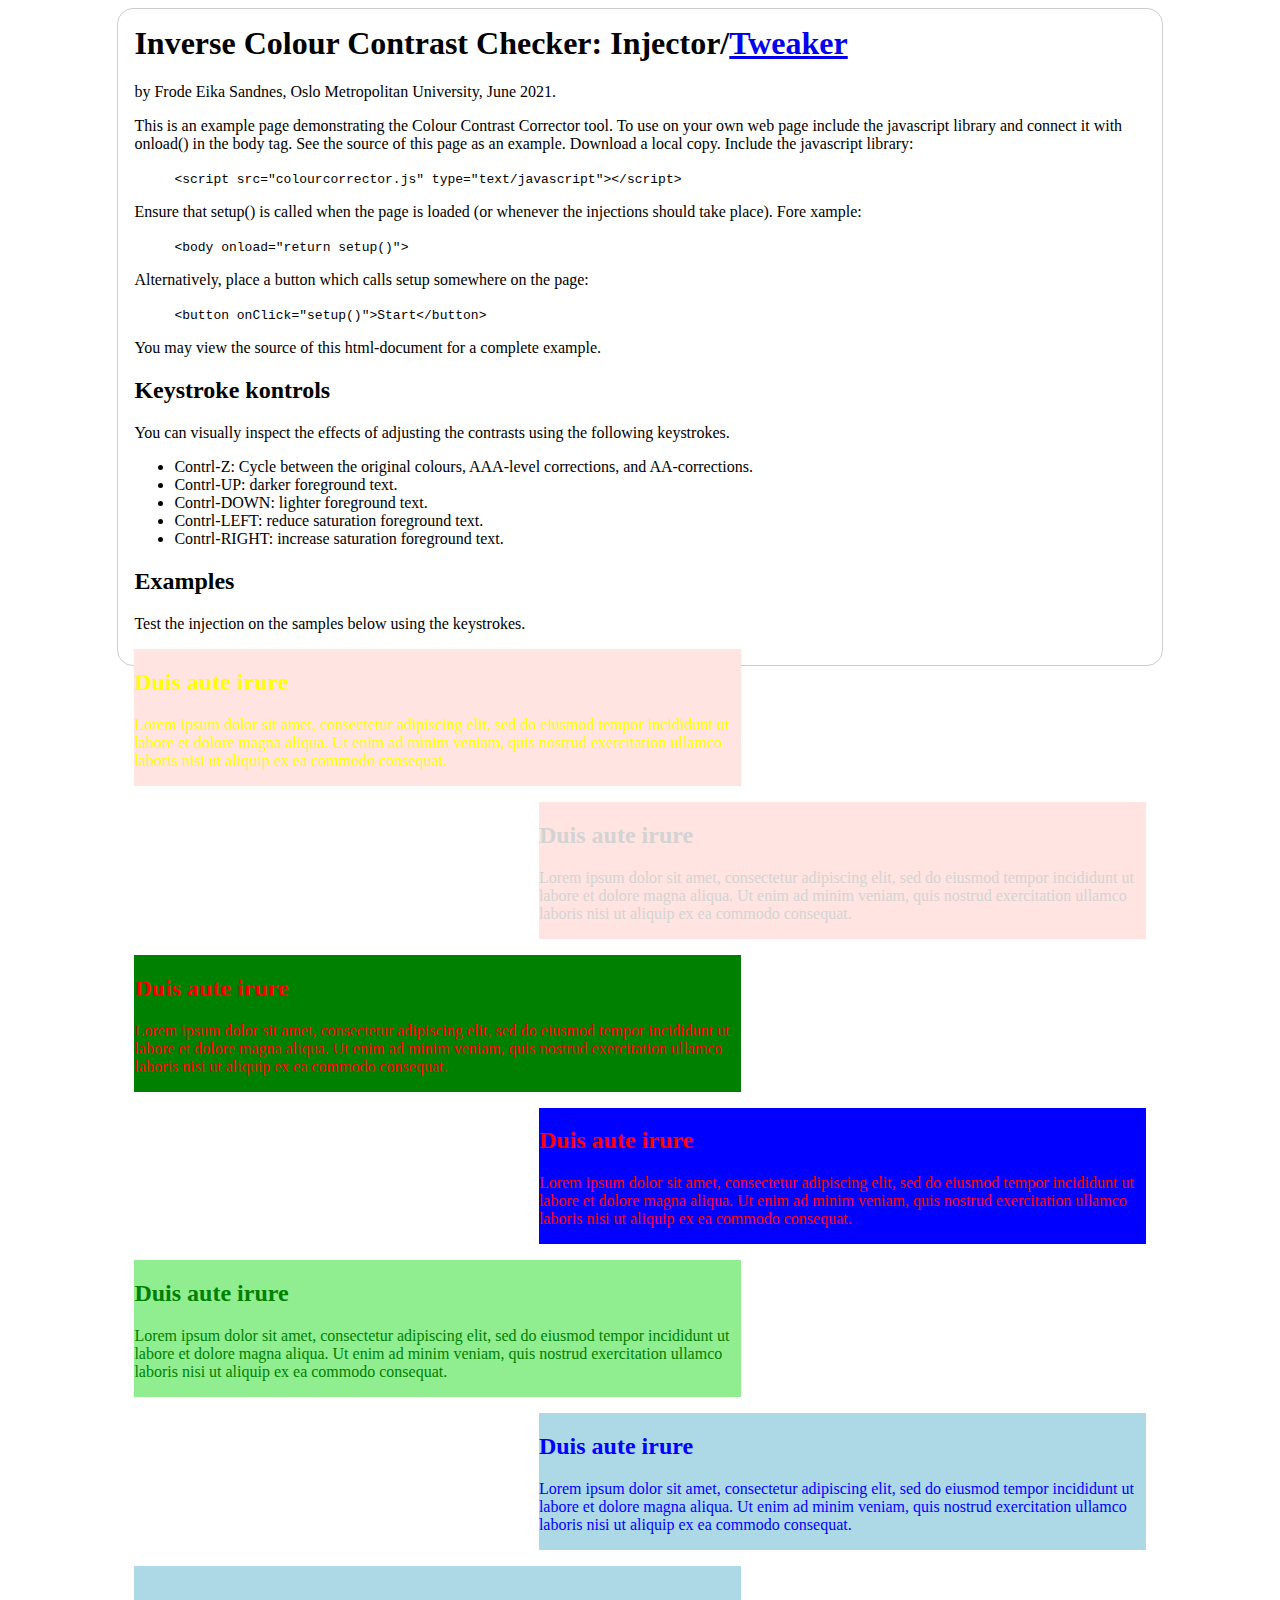
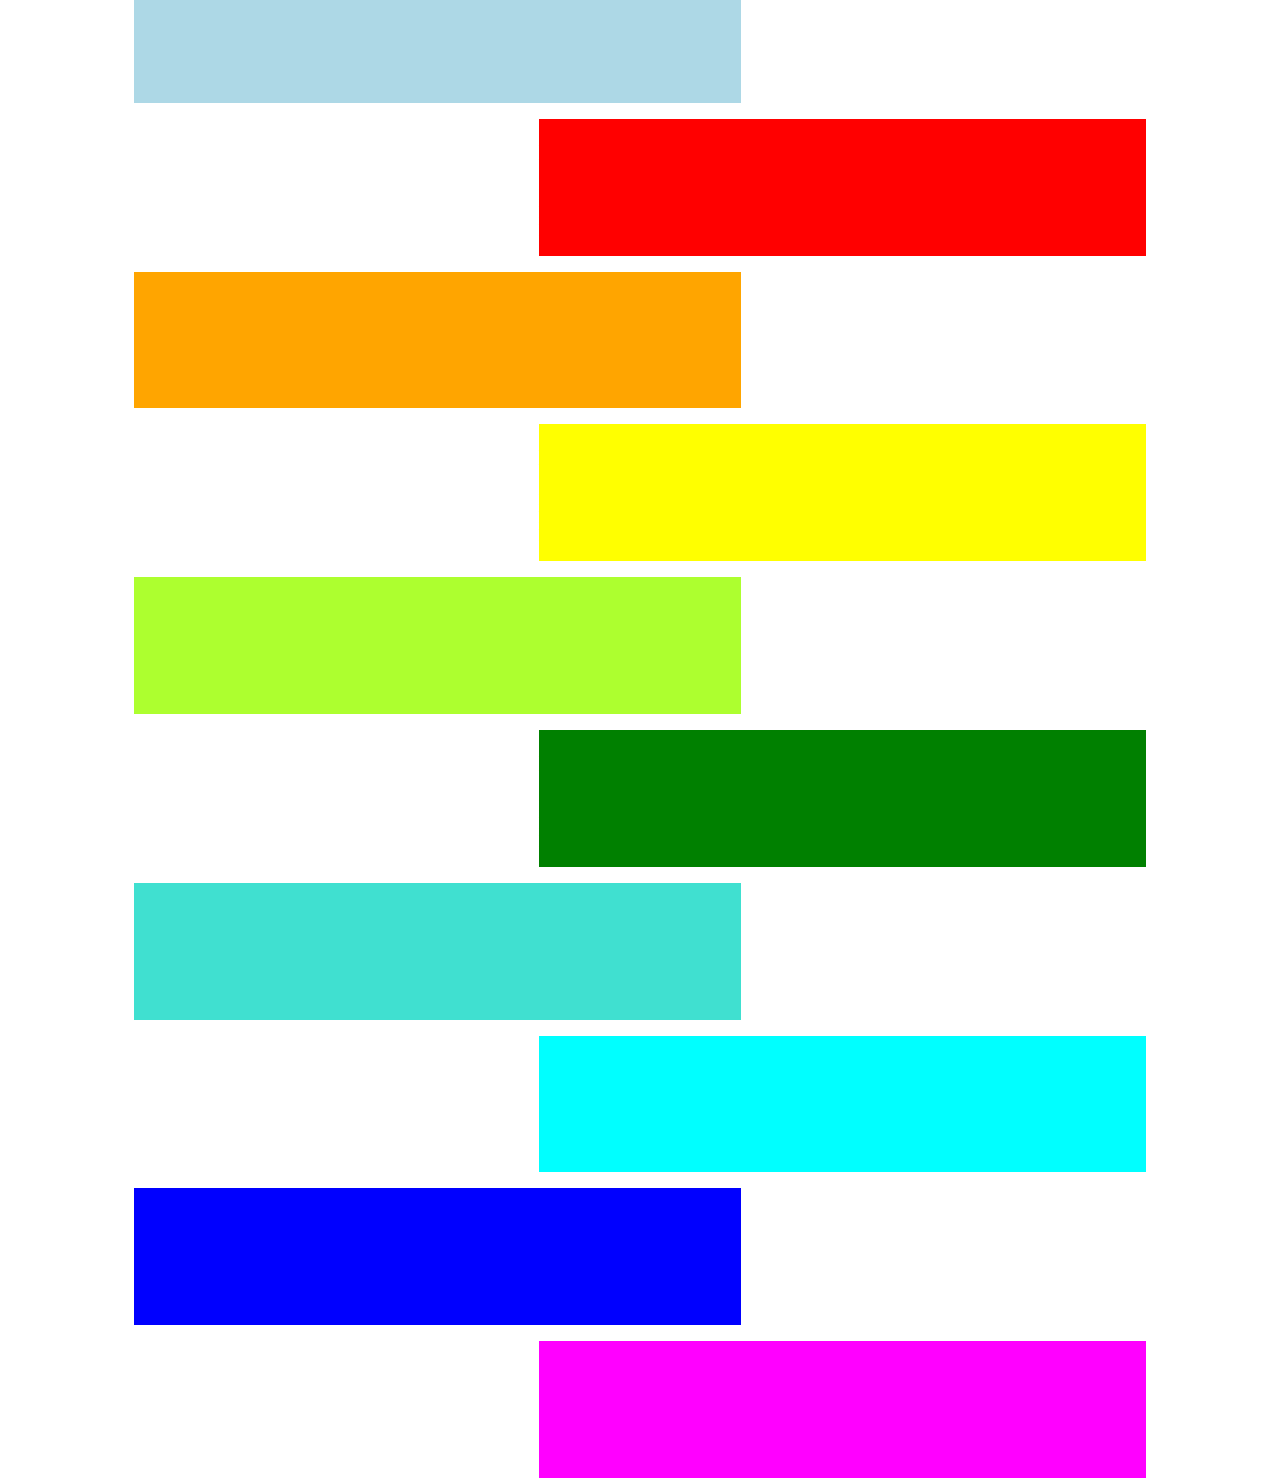
==== injector.html @ ed4f2763 "Add files via upload" ====
<!DOCTYPE html>

<! -- By Frode Eika Sandnes, Oslo Metropolitan University, Oslo, Norway, January 2021 -->
<html>
<head>
    <meta charset="utf-8">
    <title>Inverse Colour Contrast Checker: Injector</title>
    <link href="colourcorrector.css" rel="stylesheet">
</head>

<script src="colourcorrector.js" type="text/javascript"></script>



	<body onload="return setup()">
	<form>
		<h1>Inverse Colour Contrast Checker: Injector/<a href="tweaker.html">Tweaker</a></h1>
 <! -- 		
		by Frode Eika Sandnes
 -->
		<p>by Frode Eika Sandnes, Oslo Metropolitan University, June 2021.</p>
			
		<p>This is an example page demonstrating the Colour Contrast Corrector tool. To use on your own web page include the javascript library and connect it with onload() in the body tag. See the source of this page as an example. Download a local copy. Include the javascript library:</p>
		<code class="tab">
		&lt;script src="colourcorrector.js" type="text/javascript"&gt;&lt;/script&gt;		
		</code>
		<p>Ensure that setup() is called when the page is loaded (or whenever the injections should take place). Fore xample:</p>
		<code class="tab">
			&lt;body onload="return setup()"&gt;
		</code>
		
		<p>Alternatively, place a button which calls setup somewhere on the page:</p>
		<code class="tab">
			&lt;button onClick="setup()"&gt;Start&lt;/button&gt;
		</code>
		<p>You may view the source of this html-document for a complete example.</p>
		
<h2>Keystroke kontrols</h2>	
<p>You can visually inspect the effects of adjusting the contrasts using the following keystrokes.</p>	
		<ul>
		<li>Contrl-Z: Cycle between the original colours, AAA-level corrections, and AA-corrections.</li>
		<li>Contrl-UP: darker foreground text.</li>
		<li>Contrl-DOWN: lighter foreground text.</li>
		<li>Contrl-LEFT: reduce saturation foreground text.</li>
		<li>Contrl-RIGHT: increase saturation foreground text.</li>
		</ul>

<h2>Examples</h2>		
		
		<p>Test the injection on the samples below using the keystrokes.</p>
		
		<div style="color:yellow;background-color:mistyrose;width:60%; float: left;">
		<h2>Duis aute irure</h2>
		<p style="color:yellow">Lorem ipsum dolor sit amet, consectetur adipiscing elit, sed do eiusmod tempor incididunt ut labore et dolore magna aliqua. Ut enim ad minim veniam, quis nostrud exercitation ullamco laboris nisi ut aliquip ex ea commodo consequat. 
		</p>
		</div>
		
		<div style="color:lightgray;background-color:mistyrose;width:60%;float: right;">
		<h2>Duis aute irure</h2>
		<p style="color:lightgray">Lorem ipsum dolor sit amet, consectetur adipiscing elit, sed do eiusmod tempor incididunt ut labore et dolore magna aliqua. Ut enim ad minim veniam, quis nostrud exercitation ullamco laboris nisi ut aliquip ex ea commodo consequat. 
		</p>
		</div>
	
		<div style="color:red;background-color:green;width:60%; float: left;">
		<h2>Duis aute irure</h2>
		<p style="color:red">Lorem ipsum dolor sit amet, consectetur adipiscing elit, sed do eiusmod tempor incididunt ut labore et dolore magna aliqua. Ut enim ad minim veniam, quis nostrud exercitation ullamco laboris nisi ut aliquip ex ea commodo consequat. 
		</p>
		</div>
		
		<div style="color:red;background-color:blue;width:60%;float: right;">
		<h2>Duis aute irure</h2>
		<p style="color:red">Lorem ipsum dolor sit amet, consectetur adipiscing elit, sed do eiusmod tempor incididunt ut labore et dolore magna aliqua. Ut enim ad minim veniam, quis nostrud exercitation ullamco laboris nisi ut aliquip ex ea commodo consequat. 
		</p>
		</div>

		<div style="color:green;background-color:lightgreen;width:60%;float: left;">
		<h2>Duis aute irure</h2>
		<p style="color:green">Lorem ipsum dolor sit amet, consectetur adipiscing elit, sed do eiusmod tempor incididunt ut labore et dolore magna aliqua. Ut enim ad minim veniam, quis nostrud exercitation ullamco laboris nisi ut aliquip ex ea commodo consequat. 
		</p>
		</div>
	
		<div style="color:blue;background-color:lightblue;width:60%;float: right;">
		<h2>Duis aute irure</h2>
		<p style="color:blue">Lorem ipsum dolor sit amet, consectetur adipiscing elit, sed do eiusmod tempor incididunt ut labore et dolore magna aliqua. Ut enim ad minim veniam, quis nostrud exercitation ullamco laboris nisi ut aliquip ex ea commodo consequat.
		</p>
		</div>
		
		<div style="color:lightblue;background-color:lightblue;width:60%;float: left;">
		<h2>Duis aute irure</h2>
		<p style="color:lightblue">Lorem ipsum dolor sit amet, consectetur adipiscing elit, sed do eiusmod tempor incididunt ut labore et dolore magna aliqua. Ut enim ad minim veniam, quis nostrud exercitation ullamco laboris nisi ut aliquip ex ea commodo consequat. 
		</p>
		</div>
	
	
		<div style="color:red;background-color:red;width:60%;float: right;">
		<h2>Duis aute irure</h2>
		<p style="color:red">Lorem ipsum dolor sit amet, consectetur adipiscing elit, sed do eiusmod tempor incididunt ut labore et dolore magna aliqua. Ut enim ad minim veniam, quis nostrud exercitation ullamco laboris nisi ut aliquip ex ea commodo consequat. 
		</p>
		</div>
	
		<div style="color:orange;background-color:orange;width:60%;float: left;">
		<h2>Duis aute irure</h2>
		<p style="color:orange">Lorem ipsum dolor sit amet, consectetur adipiscing elit, sed do eiusmod tempor incididunt ut labore et dolore magna aliqua. Ut enim ad minim veniam, quis nostrud exercitation ullamco laboris nisi ut aliquip ex ea commodo consequat. 
		</p>
		</div>	
	
		<div style="color:yellow;background-color:yellow;width:60%;float: right;">
		<h2>Duis aute irure</h2>
		<p style="color:yellow">Lorem ipsum dolor sit amet, consectetur adipiscing elit, sed do eiusmod tempor incididunt ut labore et dolore magna aliqua. Ut enim ad minim veniam, quis nostrud exercitation ullamco laboris nisi ut aliquip ex ea commodo consequat. 
		</p>
		</div>
	
		<div style="color:greenyellow;background-color:greenyellow;width:60%;float: left;">
		<h2>Duis aute irure</h2>
		<p style="color:greenyellow">Lorem ipsum dolor sit amet, consectetur adipiscing elit, sed do eiusmod tempor incididunt ut labore et dolore magna aliqua. Ut enim ad minim veniam, quis nostrud exercitation ullamco laboris nisi ut aliquip ex ea commodo consequat. 
		</p>
		</div>	
	
		<div style="color:green;background-color:green;width:60%;float: right;">
		<h2>Duis aute irure</h2>
		<p style="color:green">Lorem ipsum dolor sit amet, consectetur adipiscing elit, sed do eiusmod tempor incididunt ut labore et dolore magna aliqua. Ut enim ad minim veniam, quis nostrud exercitation ullamco laboris nisi ut aliquip ex ea commodo consequat. 
		</p>
		</div>

		<div style="color:turquoise;background-color:turquoise;width:60%;float: left;">
		<h2>Duis aute irure</h2>
		<p style="color:turquoise">Lorem ipsum dolor sit amet, consectetur adipiscing elit, sed do eiusmod tempor incididunt ut labore et dolore magna aliqua. Ut enim ad minim veniam, quis nostrud exercitation ullamco laboris nisi ut aliquip ex ea commodo consequat. 
		</p>
		</div>		
		
		<div style="color:cyan;background-color:cyan;width:60%;float: right;">
		<h2>Duis aute irure</h2>
		<p style="color:cyan">Lorem ipsum dolor sit amet, consectetur adipiscing elit, sed do eiusmod tempor incididunt ut labore et dolore magna aliqua. Ut enim ad minim veniam, quis nostrud exercitation ullamco laboris nisi ut aliquip ex ea commodo consequat. 
		</p>
		</div>
		<div style="color:blue;background-color:blue;width:60%;float: left;">
		<h2>Duis aute irure</h2>
		<p style="color:blue">Lorem ipsum dolor sit amet, consectetur adipiscing elit, sed do eiusmod tempor incididunt ut labore et dolore magna aliqua. Ut enim ad minim veniam, quis nostrud exercitation ullamco laboris nisi ut aliquip ex ea commodo consequat. 
		</p>
		</div>
				
		<div style="color:magenta;background-color:magenta;width:60%;float: right;">
		<h2>Duis aute irure</h2>
		<p style="color:magenta">Lorem ipsum dolor sit amet, consectetur adipiscing elit, sed do eiusmod tempor incididunt ut labore et dolore magna aliqua. Ut enim ad minim veniam, quis nostrud exercitation ullamco laboris nisi ut aliquip ex ea commodo consequat. 
		</p>
		</div>
	</form>
	</body>
</html>
---- colourcorrector.css ----
/* // By Frode Eika Sandnes, Oslo Metropolitan University, Oslo, Norway, January 2021 */	

p 
	{
	color: black;
	}

h1 {
    margin-top: 0;
	color: black;
}

ul.noBullets {
    margin: 0;
    padding: 0;
    list-style: none;
}

form {
    margin: 0 auto;
    width: 80%;
    padding: 1em;
    border: 1px solid #CCC;
    border-radius: 1em;
}

div+div {
    margin-top: 1em;
}

label span {
    display: inline-block;
    width: 120px;
    text-align: right;
}

input, textarea {
    font: 1em sans-serif;
 /*   width: 250px;*/
    box-sizing: border-box;
    border: 1px solid #999;
}

input[type=checkbox], input[type=radio] {
    width: auto;
    border: none;
}

input:focus, textarea:focus {
    border-color: #000;
}

textarea {
    vertical-align: top;
 /*   height: 5em;*/
    resize: vertical;
}

fieldset {
    width: 250px;
    box-sizing: border-box;
    margin-left: 136px;
    border: 1px solid #999;
}

button {
    margin: 20px 0 0 124px;
}

label {
  position: relative;
}

label em {
  position: absolute;
  right: 5px;
  top: 20px;
}

.popup {
  display: none;
  position: fixed; 
  z-index: 1; 
  left: 0;
  top: 0;
  padding: 20px;
  width: 100%; 
  height: 100%; 
  overflow: auto; 
  background-color: lightgray;  
  text-align: center;  
  font-size: 300%;
   opacity: 0.7;
   color: red;
}

 .tab { 
	margin-left: 40px; 
	}
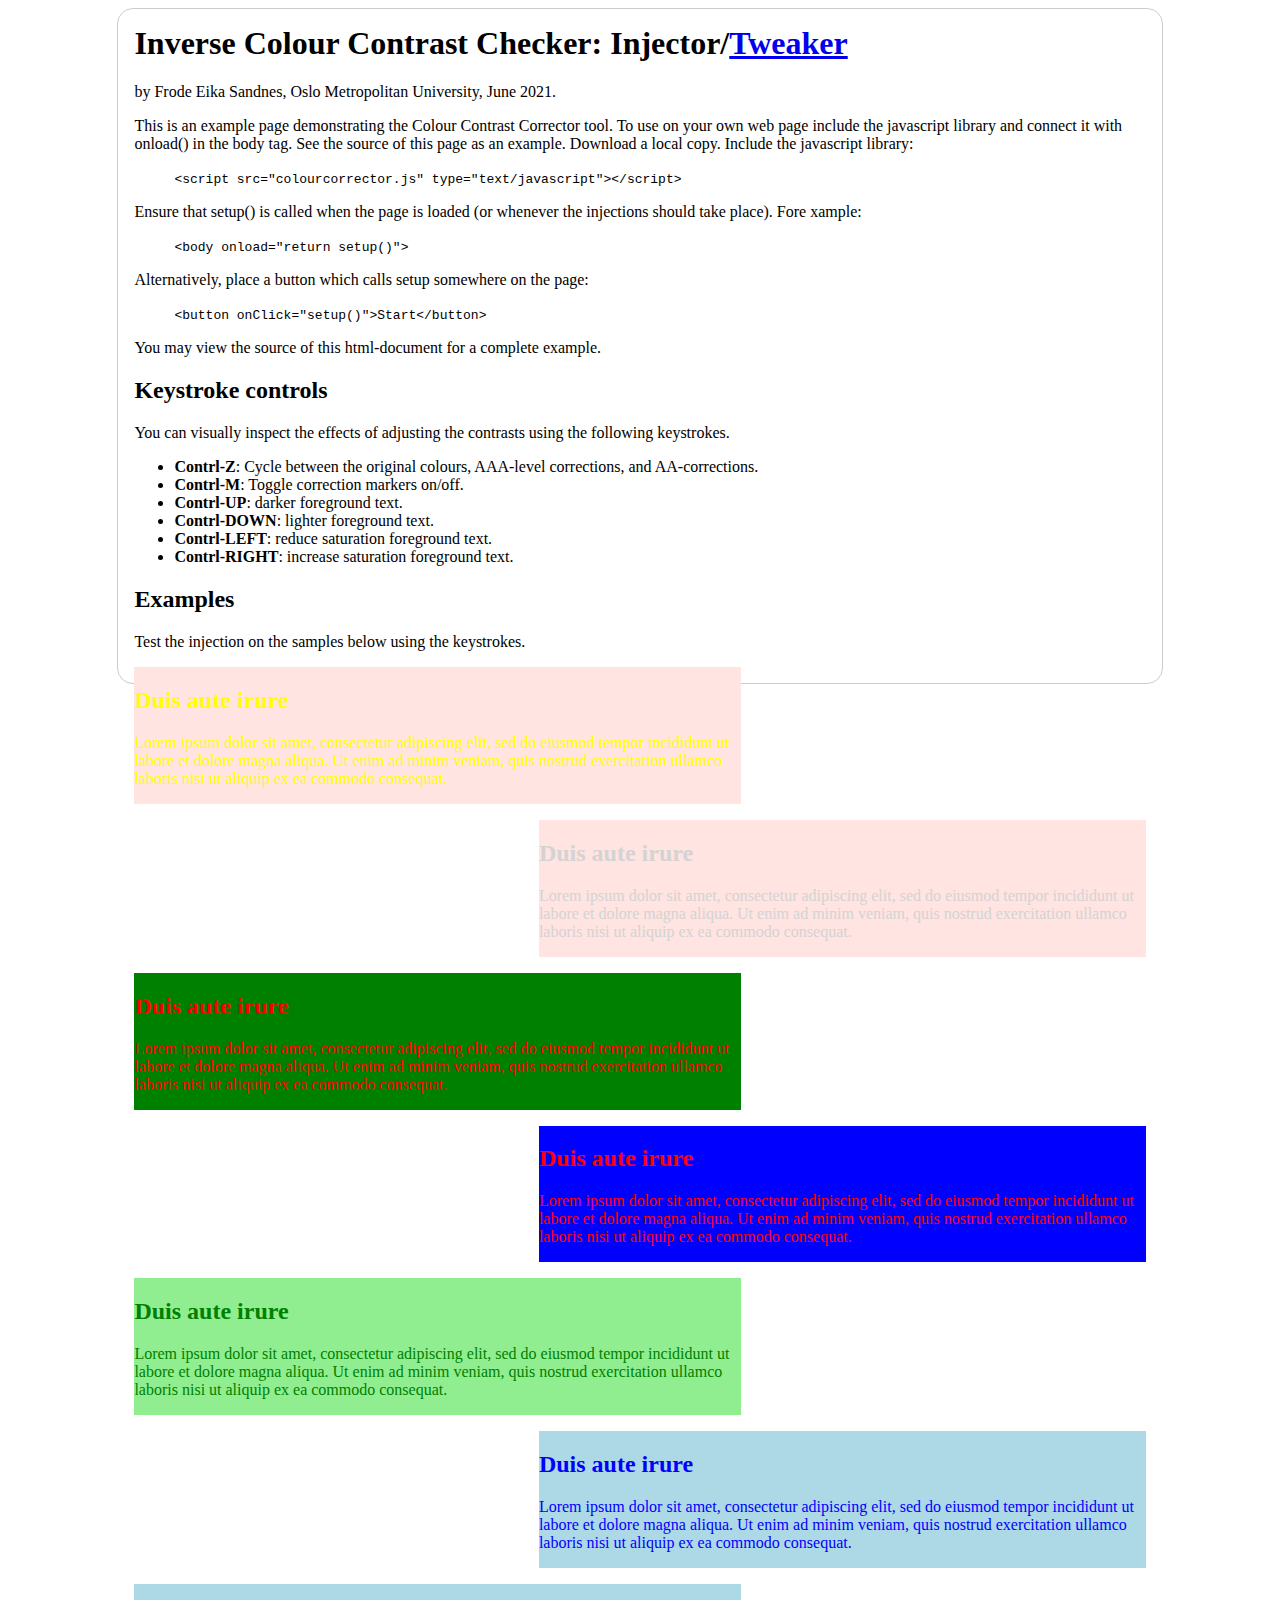
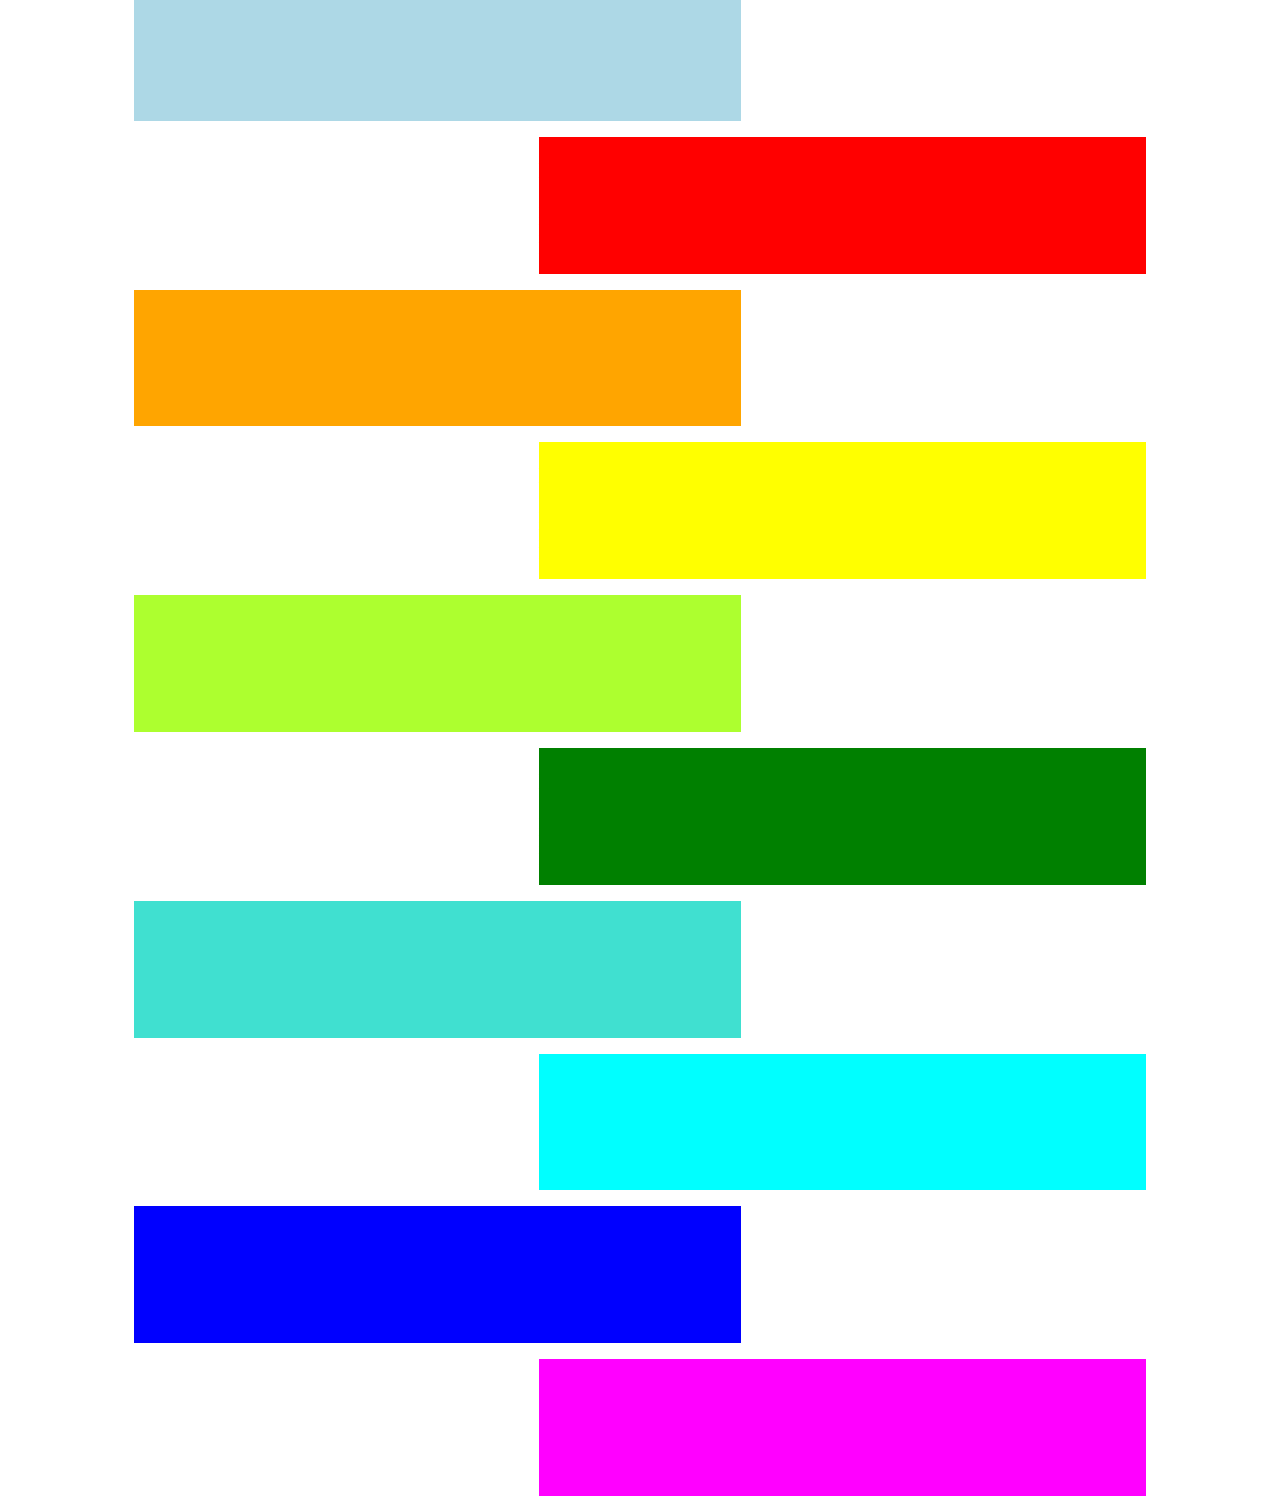
==== commit 13581082: "Add files via upload" ====
--- a/injector.html
+++ b/injector.html
@@ -35,14 +35,15 @@
 		</code>
 		<p>You may view the source of this html-document for a complete example.</p>
 		
-<h2>Keystroke kontrols</h2>	
+<h2>Keystroke controls</h2>	
 <p>You can visually inspect the effects of adjusting the contrasts using the following keystrokes.</p>	
 		<ul>
-		<li>Contrl-Z: Cycle between the original colours, AAA-level corrections, and AA-corrections.</li>
-		<li>Contrl-UP: darker foreground text.</li>
-		<li>Contrl-DOWN: lighter foreground text.</li>
-		<li>Contrl-LEFT: reduce saturation foreground text.</li>
-		<li>Contrl-RIGHT: increase saturation foreground text.</li>
+		<li><b>Contrl-Z</b>: Cycle between the original colours, AAA-level corrections, and AA-corrections.</li>
+		<li><b>Contrl-M</b>: Toggle correction markers on/off.</li>
+		<li><b>Contrl-UP</b>: darker foreground text.</li>
+		<li><b>Contrl-DOWN</b>: lighter foreground text.</li>
+		<li><b>Contrl-LEFT</b>: reduce saturation foreground text.</li>
+		<li><b>Contrl-RIGHT</b>: increase saturation foreground text.</li>
 		</ul>
 
 <h2>Examples</h2>		
--- a/colourcorrector.css
+++ b/colourcorrector.css
@@ -1,4 +1,38 @@
 /* // By Frode Eika Sandnes, Oslo Metropolitan University, Oslo, Norway, January 2021 */	
+
+/* The CSS marker that is used to indicate where the contrast problem is */
+#marker 
+    {
+    width: 0;
+    height: 0;
+    border-top: 40px solid transparent;
+    border-left: 80px solid red;
+    border-bottom: 40px solid transparent;
+    }
+    
+/* A marker in yellow tith red border*/
+  .marker2 {
+    width: 80px;
+    height: 80px;
+    background-color: red;
+    -webkit-clip-path: polygon(0 0, 100% 50%, 0 100%);
+    clip-path: polygon(0 0, 100% 50%, 0 100%);
+    position: relative;
+    }
+  
+  .marker2:before 
+    {
+    content: '';
+    width: 60px;
+    height: 60px;
+    -webkit-clip-path: polygon(0 0, 100% 50%, 0 100%);
+    clip-path: polygon(0 0, 100% 50%, 0 100%);
+    background: yellow;
+    display: block;
+    position: absolute;
+    top: 10px;
+    left: 10px;
+    }
 
 p 
 	{
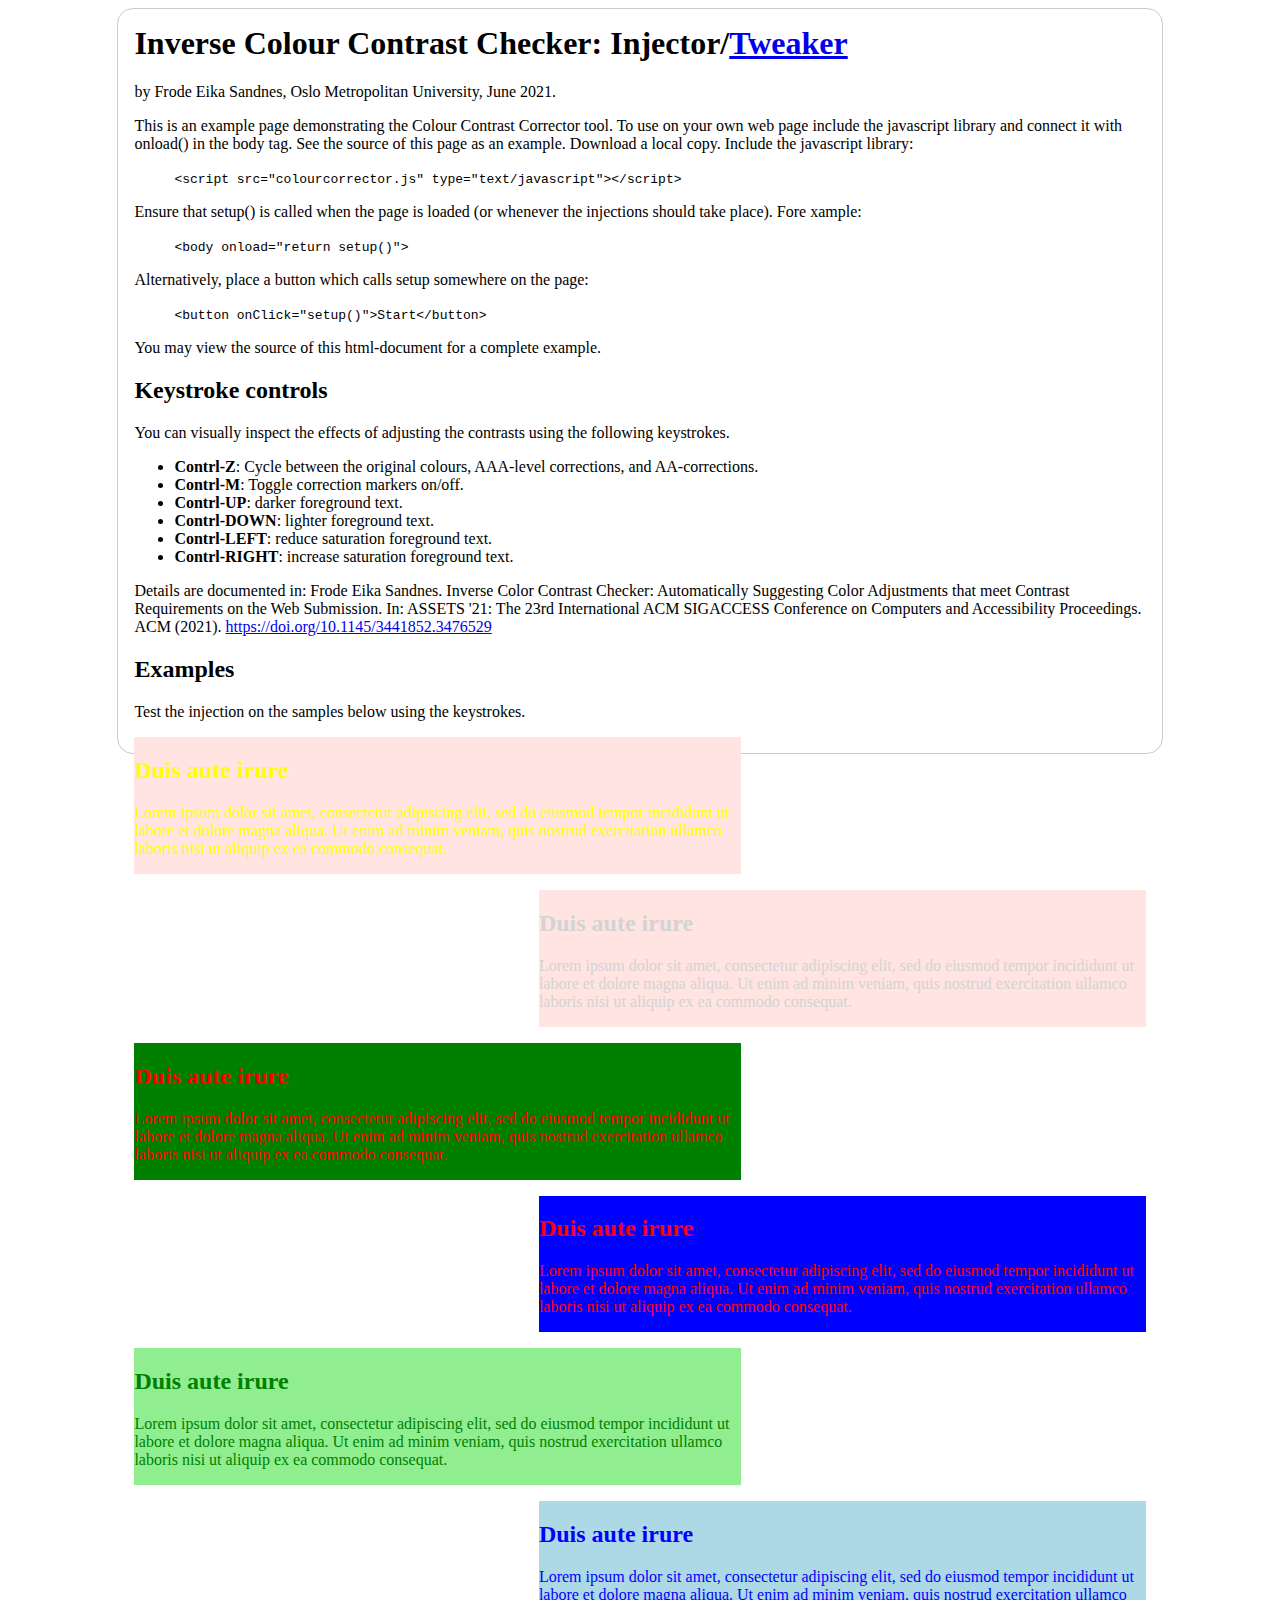
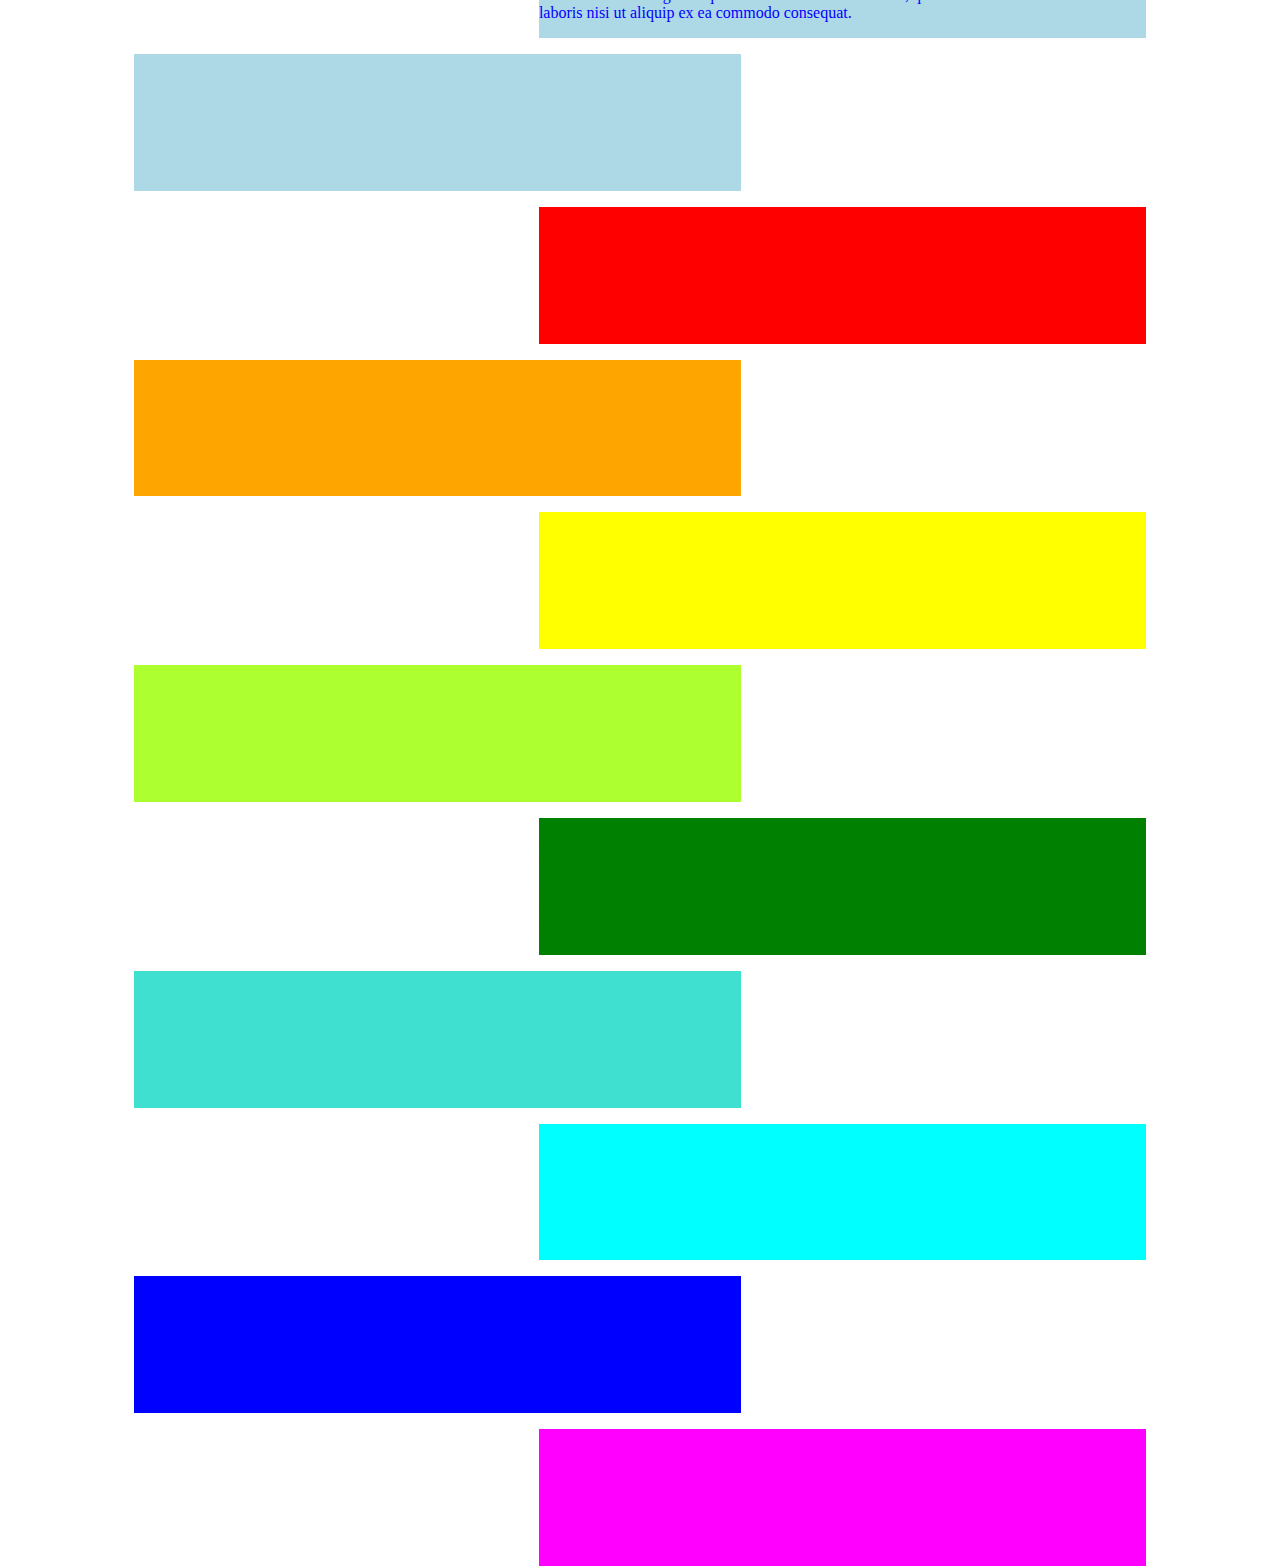
==== commit a27a2d8f: "Add files via upload" ====
--- a/injector.html
+++ b/injector.html
@@ -1,6 +1,7 @@
 <!DOCTYPE html>
 
-<! -- By Frode Eika Sandnes, Oslo Metropolitan University, Oslo, Norway, January 2021 -->
+<!-- By Frode Eika Sandnes, Oslo Metropolitan University, Oslo, Norway, January 2021 -->
+
 <html>
 <head>
     <meta charset="utf-8">
@@ -12,14 +13,12 @@
 
 
 
-	<body onload="return setup()">
+	<body onload="setup()">
 	<form>
 		<h1>Inverse Colour Contrast Checker: Injector/<a href="tweaker.html">Tweaker</a></h1>
- <! -- 		
-		by Frode Eika Sandnes
- -->
+
 		<p>by Frode Eika Sandnes, Oslo Metropolitan University, June 2021.</p>
-			
+	
 		<p>This is an example page demonstrating the Colour Contrast Corrector tool. To use on your own web page include the javascript library and connect it with onload() in the body tag. See the source of this page as an example. Download a local copy. Include the javascript library:</p>
 		<code class="tab">
 		&lt;script src="colourcorrector.js" type="text/javascript"&gt;&lt;/script&gt;		
@@ -46,6 +45,10 @@
 		<li><b>Contrl-RIGHT</b>: increase saturation foreground text.</li>
 		</ul>
 
+		<p>Details are documented in: Frode Eika Sandnes. Inverse Color Contrast Checker: Automatically Suggesting
+			Color Adjustments that meet Contrast Requirements on the Web Submission. In: ASSETS '21: The 23rd International ACM SIGACCESS Conference on Computers and Accessibility Proceedings. ACM (2021).
+			 <a href="https://doi.org/10.1145/3441852.3476529" title="Link to the ACM page with the paper.">https://doi.org/10.1145/3441852.3476529</a></p>	
+	
 <h2>Examples</h2>		
 		
 		<p>Test the injection on the samples below using the keystrokes.</p>
@@ -146,5 +149,6 @@
 		</p>
 		</div>
 	</form>
+
 	</body>
 </html>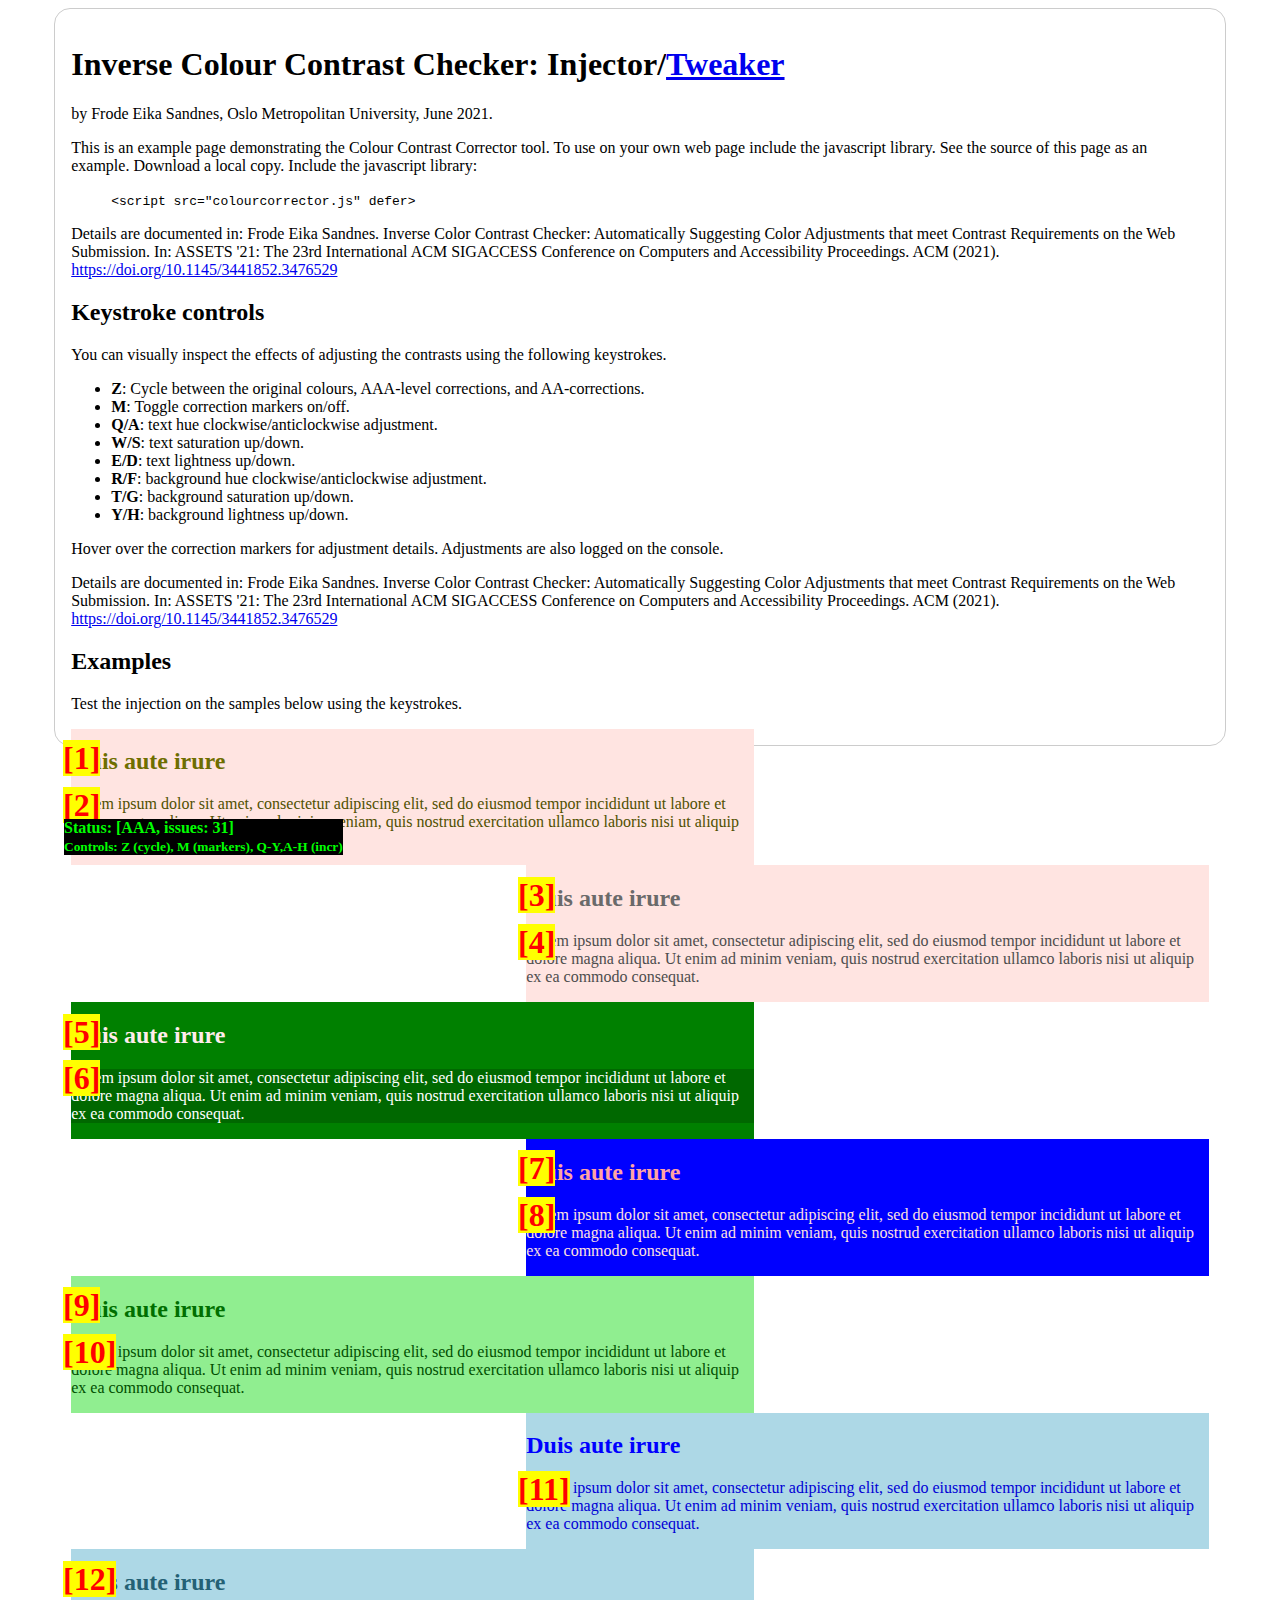
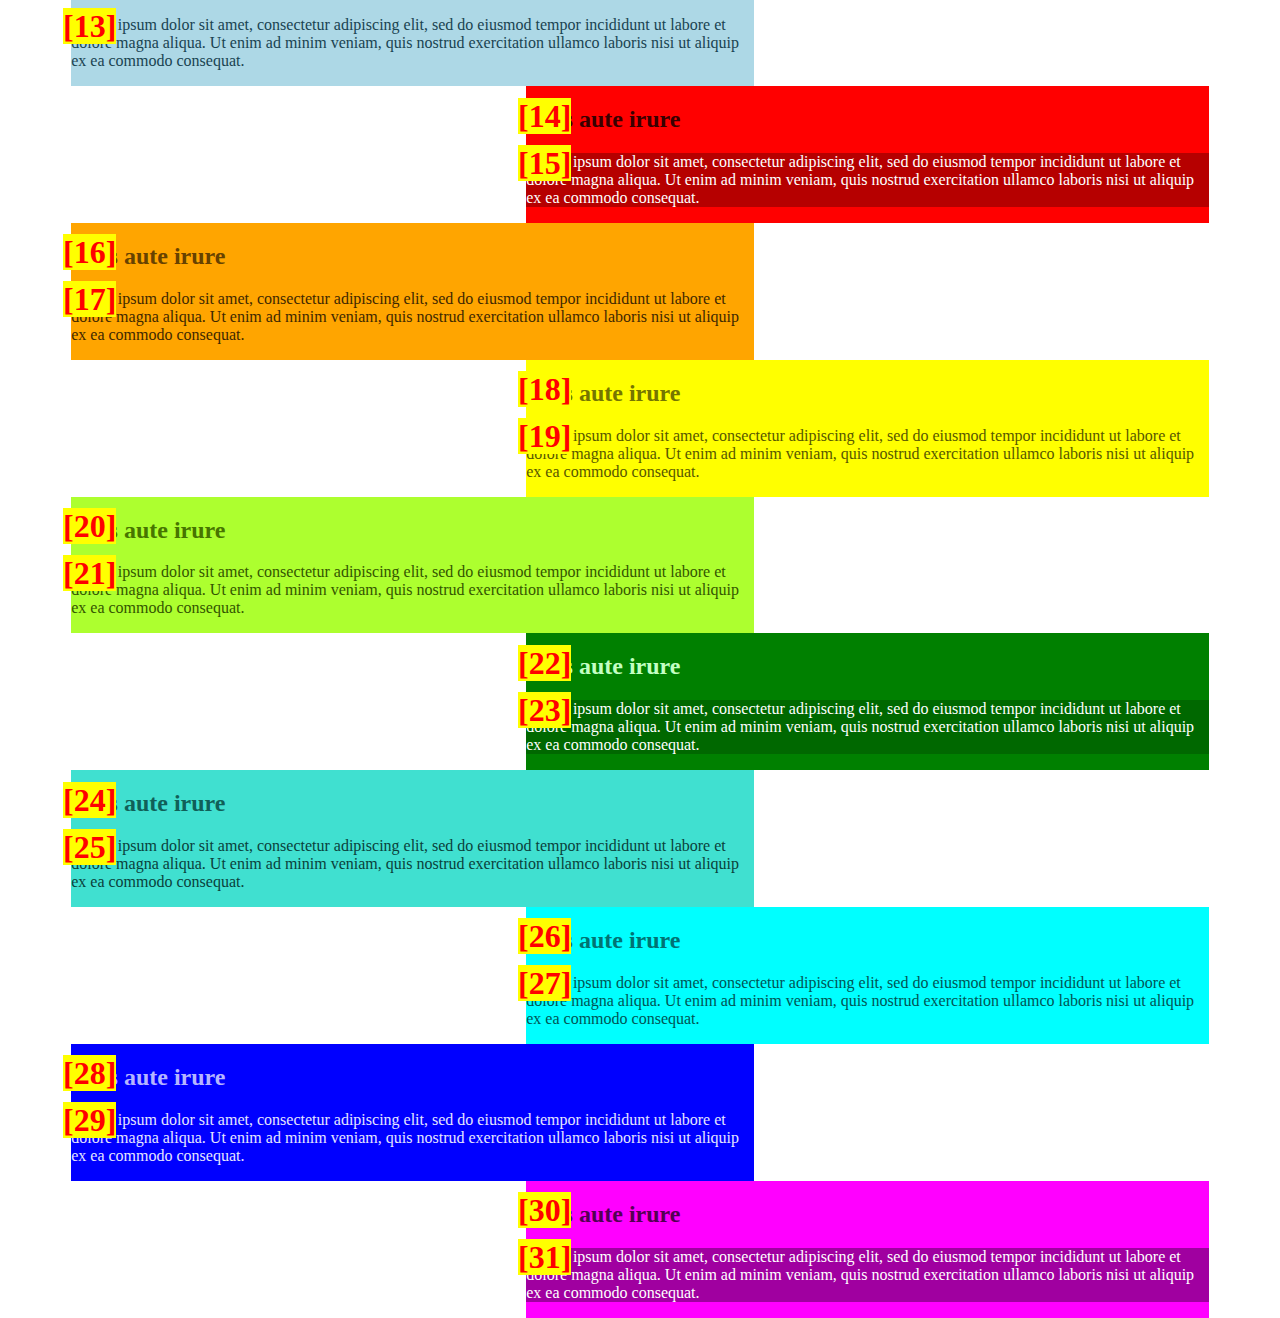
==== commit 0b8b00c2: "Add files via upload" ====
--- a/injector.html
+++ b/injector.html
@@ -9,41 +9,41 @@
     <link href="colourcorrector.css" rel="stylesheet">
 </head>
 
-<script src="colourcorrector.js" type="text/javascript"></script>
+
+
+<script src="colourcorrector.js" deferW></script>
 
 
 
-	<body onload="setup()">
+<body>
 	<form>
 		<h1>Inverse Colour Contrast Checker: Injector/<a href="tweaker.html">Tweaker</a></h1>
 
 		<p>by Frode Eika Sandnes, Oslo Metropolitan University, June 2021.</p>
 	
-		<p>This is an example page demonstrating the Colour Contrast Corrector tool. To use on your own web page include the javascript library and connect it with onload() in the body tag. See the source of this page as an example. Download a local copy. Include the javascript library:</p>
+		<p>This is an example page demonstrating the Colour Contrast Corrector tool. To use on your own web page include the javascript library. See the source of this page as an example. Download a local copy. Include the javascript library:</p>
 		<code class="tab">
-		&lt;script src="colourcorrector.js" type="text/javascript"&gt;&lt;/script&gt;		
+		&lt;script src="colourcorrector.js" defer&gt;		
 		</code>
-		<p>Ensure that setup() is called when the page is loaded (or whenever the injections should take place). Fore xample:</p>
-		<code class="tab">
-			&lt;body onload="return setup()"&gt;
-		</code>
-		
-		<p>Alternatively, place a button which calls setup somewhere on the page:</p>
-		<code class="tab">
-			&lt;button onClick="setup()"&gt;Start&lt;/button&gt;
-		</code>
-		<p>You may view the source of this html-document for a complete example.</p>
-		
+
+		<p>Details are documented in: Frode Eika Sandnes. Inverse Color Contrast Checker: Automatically Suggesting
+			Color Adjustments that meet Contrast Requirements on the Web Submission. In: ASSETS '21: The 23rd International ACM SIGACCESS Conference on Computers and Accessibility Proceedings. ACM (2021).
+			 <a href="https://doi.org/10.1145/3441852.3476529" title="Link to the ACM page with the paper.">https://doi.org/10.1145/3441852.3476529</a></p>		
+	
 <h2>Keystroke controls</h2>	
 <p>You can visually inspect the effects of adjusting the contrasts using the following keystrokes.</p>	
 		<ul>
-		<li><b>Contrl-Z</b>: Cycle between the original colours, AAA-level corrections, and AA-corrections.</li>
-		<li><b>Contrl-M</b>: Toggle correction markers on/off.</li>
-		<li><b>Contrl-UP</b>: darker foreground text.</li>
-		<li><b>Contrl-DOWN</b>: lighter foreground text.</li>
-		<li><b>Contrl-LEFT</b>: reduce saturation foreground text.</li>
-		<li><b>Contrl-RIGHT</b>: increase saturation foreground text.</li>
+		<li><b>Z</b>: Cycle between the original colours, AAA-level corrections, and AA-corrections.</li>
+		<li><b>M</b>: Toggle correction markers on/off.</li>
+		<li><b>Q/A</b>: text hue clockwise/anticlockwise adjustment.</li>
+		<li><b>W/S</b>: text saturation up/down.</li>
+		<li><b>E/D</b>: text lightness up/down.</li>
+		<li><b>R/F</b>: background hue clockwise/anticlockwise adjustment.</li>
+		<li><b>T/G</b>: background saturation up/down.</li>
+		<li><b>Y/H</b>: background lightness up/down.</li>
 		</ul>
+
+		<p>Hover over the correction markers for adjustment details. Adjustments are also logged on the console.</p>
 
 		<p>Details are documented in: Frode Eika Sandnes. Inverse Color Contrast Checker: Automatically Suggesting
 			Color Adjustments that meet Contrast Requirements on the Web Submission. In: ASSETS '21: The 23rd International ACM SIGACCESS Conference on Computers and Accessibility Proceedings. ACM (2021).
--- a/colourcorrector.css
+++ b/colourcorrector.css
@@ -1,48 +1,4 @@
 /* // By Frode Eika Sandnes, Oslo Metropolitan University, Oslo, Norway, January 2021 */	
-
-/* The CSS marker that is used to indicate where the contrast problem is */
-#marker 
-    {
-    width: 0;
-    height: 0;
-    border-top: 40px solid transparent;
-    border-left: 80px solid red;
-    border-bottom: 40px solid transparent;
-    }
-    
-/* A marker in yellow tith red border*/
-  .marker2 {
-    width: 80px;
-    height: 80px;
-    background-color: red;
-    -webkit-clip-path: polygon(0 0, 100% 50%, 0 100%);
-    clip-path: polygon(0 0, 100% 50%, 0 100%);
-    position: relative;
-    }
-  
-  .marker2:before 
-    {
-    content: '';
-    width: 60px;
-    height: 60px;
-    -webkit-clip-path: polygon(0 0, 100% 50%, 0 100%);
-    clip-path: polygon(0 0, 100% 50%, 0 100%);
-    background: yellow;
-    display: block;
-    position: absolute;
-    top: 10px;
-    left: 10px;
-    }
-
-p 
-	{
-	color: black;
-	}
-
-h1 {
-    margin-top: 0;
-	color: black;
-}
 
 ul.noBullets {
     margin: 0;
@@ -52,43 +8,28 @@
 
 form {
     margin: 0 auto;
-    width: 80%;
+    width: 90%;
     padding: 1em;
     border: 1px solid #CCC;
     border-radius: 1em;
 }
 
-div+div {
-    margin-top: 1em;
-}
-
 label span {
     display: inline-block;
-    width: 120px;
+    width: 40%;
     text-align: right;
 }
 
-input, textarea {
+input {
     font: 1em sans-serif;
- /*   width: 250px;*/
     box-sizing: border-box;
     border: 1px solid #999;
-}
-
-input[type=checkbox], input[type=radio] {
-    width: auto;
-    border: none;
 }
 
 input:focus, textarea:focus {
     border-color: #000;
 }
 
-textarea {
-    vertical-align: top;
- /*   height: 5em;*/
-    resize: vertical;
-}
 
 fieldset {
     width: 250px;
@@ -97,9 +38,6 @@
     border: 1px solid #999;
 }
 
-button {
-    margin: 20px 0 0 124px;
-}
 
 label {
   position: relative;
@@ -111,23 +49,24 @@
   top: 20px;
 }
 
-.popup {
-  display: none;
-  position: fixed; 
-  z-index: 1; 
-  left: 0;
-  top: 0;
-  padding: 20px;
-  width: 100%; 
-  height: 100%; 
-  overflow: auto; 
-  background-color: lightgray;  
-  text-align: center;  
-  font-size: 300%;
-   opacity: 0.7;
-   color: red;
-}
 
  .tab { 
 	margin-left: 40px; 
 	}
+
+
+.container 
+    { 
+    display: flex; 
+    flex-wrap: wrap;  
+    flex-basis: auto; 
+    }
+
+.box 
+    { 
+    min-width: 20em;        
+    max-width: 40em;         
+    margin: 1em;    
+    flex: 1;
+    flex-grow: 1;        
+    }
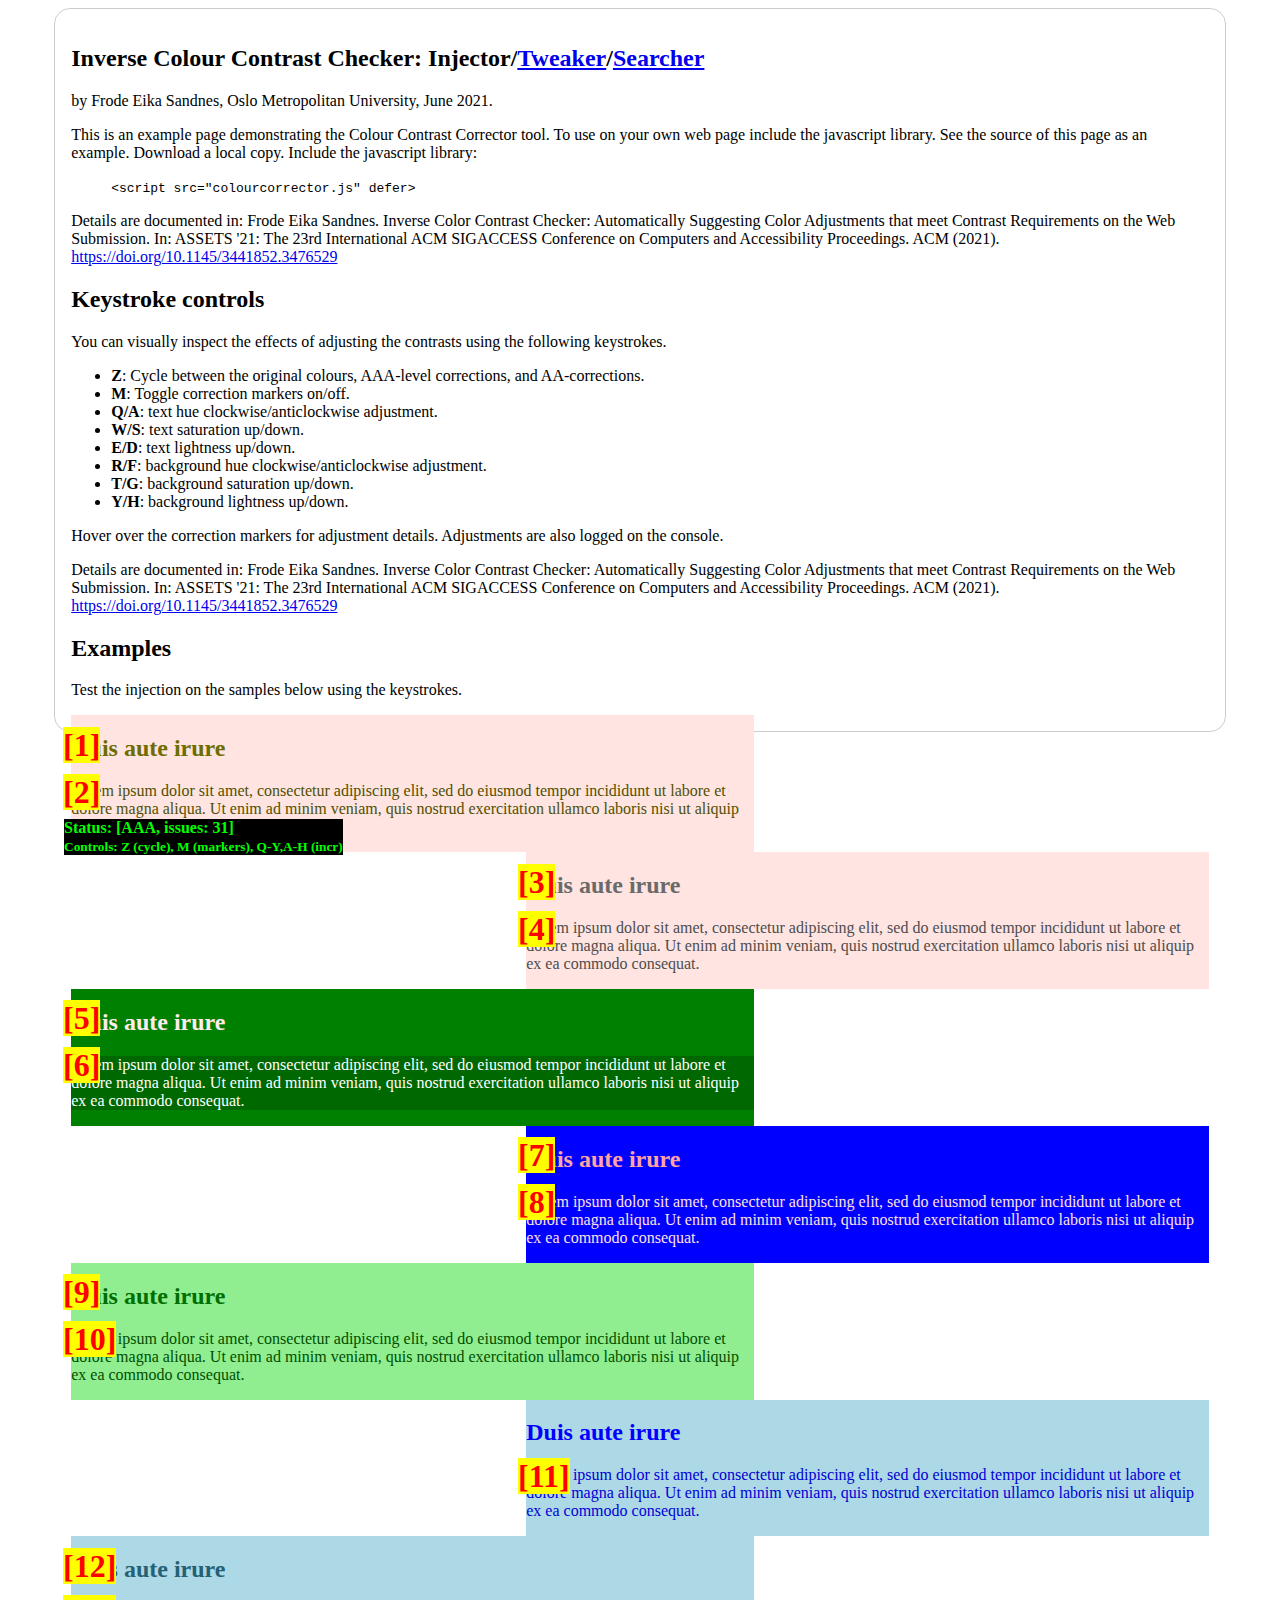
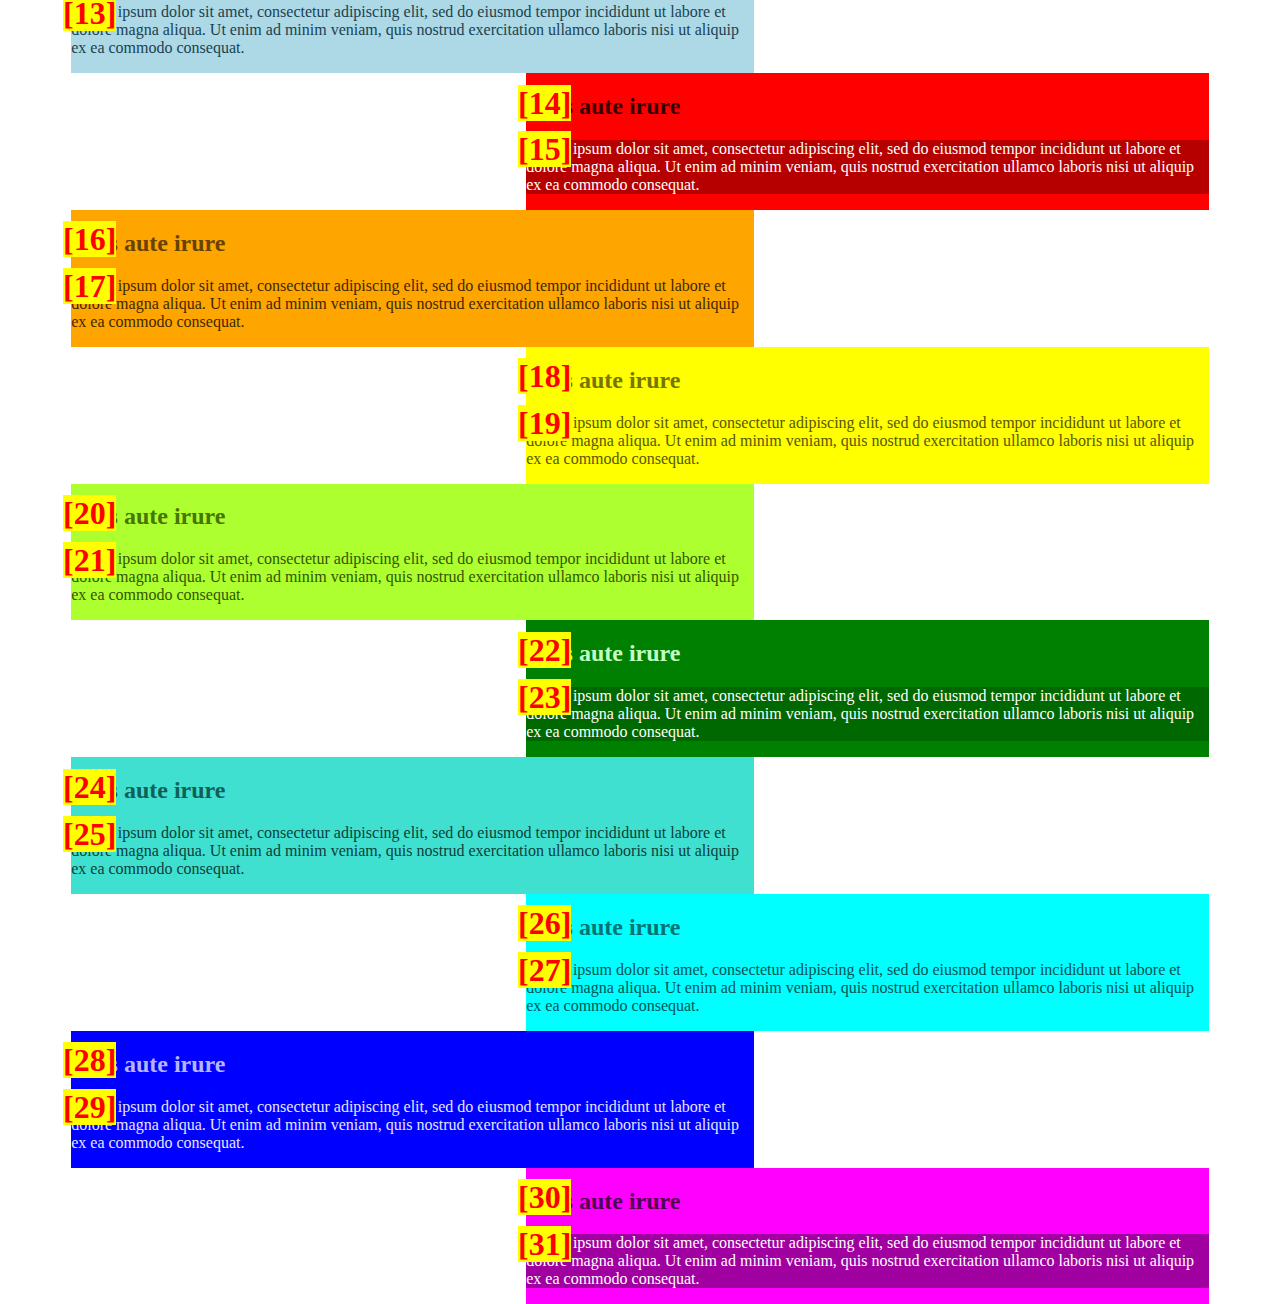
==== commit 5875787a: "Add files via upload" ====
--- a/injector.html
+++ b/injector.html
@@ -7,17 +7,13 @@
     <meta charset="utf-8">
     <title>Inverse Colour Contrast Checker: Injector</title>
     <link href="colourcorrector.css" rel="stylesheet">
+	
+	<script src="colourcorrector.js" deferW></script>
 </head>
-
-
-
-<script src="colourcorrector.js" deferW></script>
-
-
 
 <body>
 	<form>
-		<h1>Inverse Colour Contrast Checker: Injector/<a href="tweaker.html">Tweaker</a></h1>
+		<h2>Inverse Colour Contrast Checker: Injector/<a href="tweaker.html">Tweaker</a>/<a href="searcher.html">Searcher</a></h2>
 
 		<p>by Frode Eika Sandnes, Oslo Metropolitan University, June 2021.</p>
 	
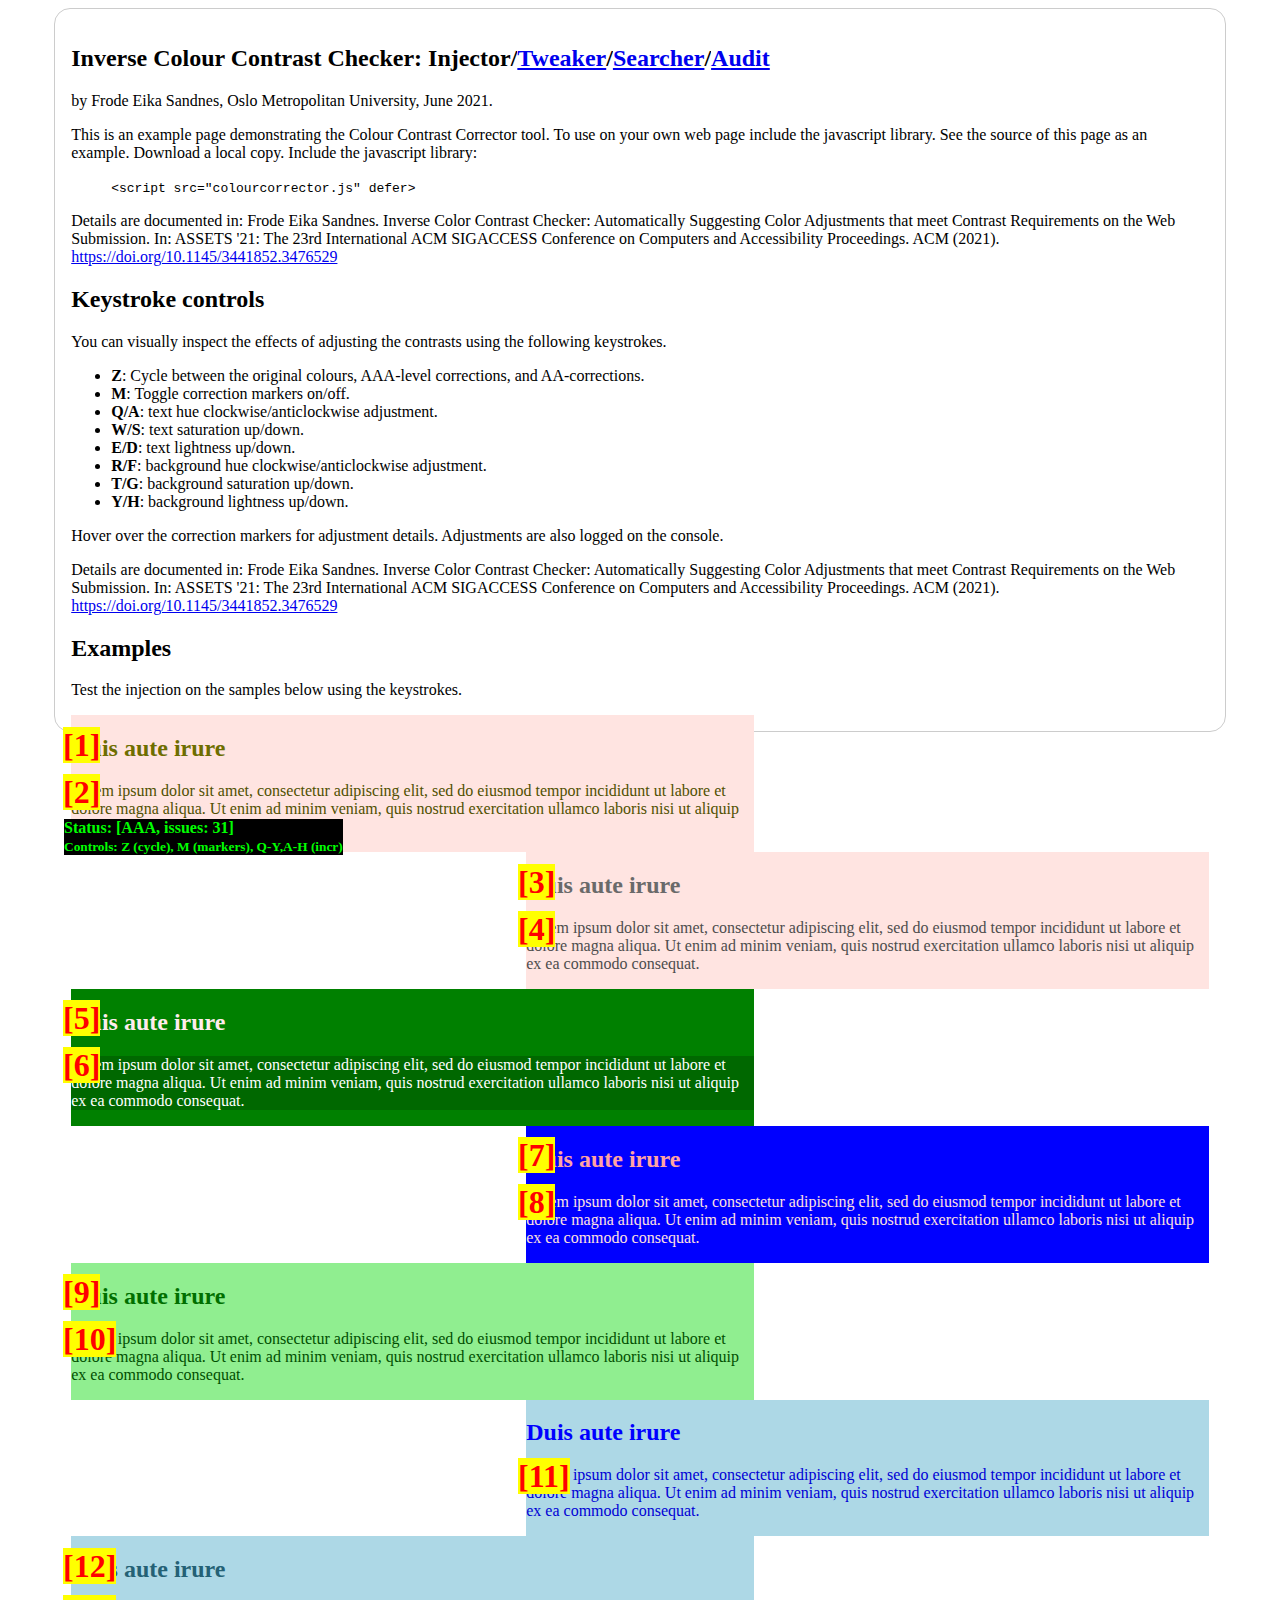
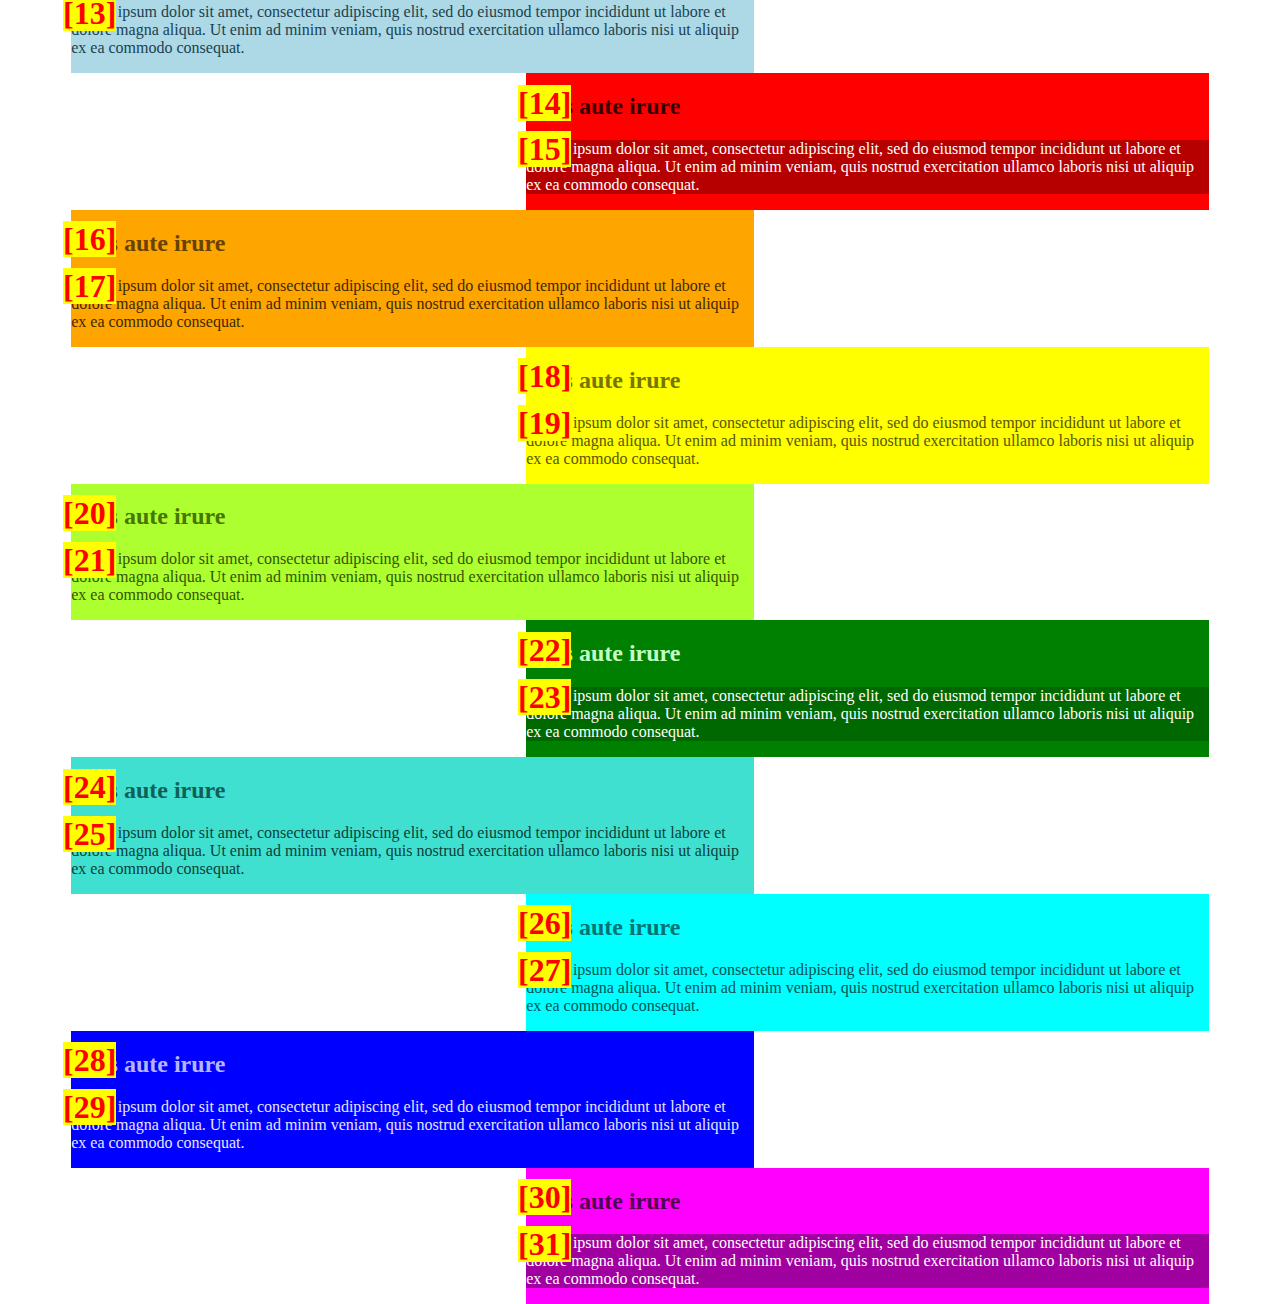
==== commit cae1668b: "Add files via upload" ====
--- a/injector.html
+++ b/injector.html
@@ -13,7 +13,7 @@
 
 <body>
 	<form>
-		<h2>Inverse Colour Contrast Checker: Injector/<a href="tweaker.html">Tweaker</a>/<a href="searcher.html">Searcher</a></h2>
+		<h2>Inverse Colour Contrast Checker: Injector/<a href="tweaker.html">Tweaker</a>/<a href="searcher.html">Searcher</a>/<a href="audit.html">Audit</a></h2>
 
 		<p>by Frode Eika Sandnes, Oslo Metropolitan University, June 2021.</p>
 	
